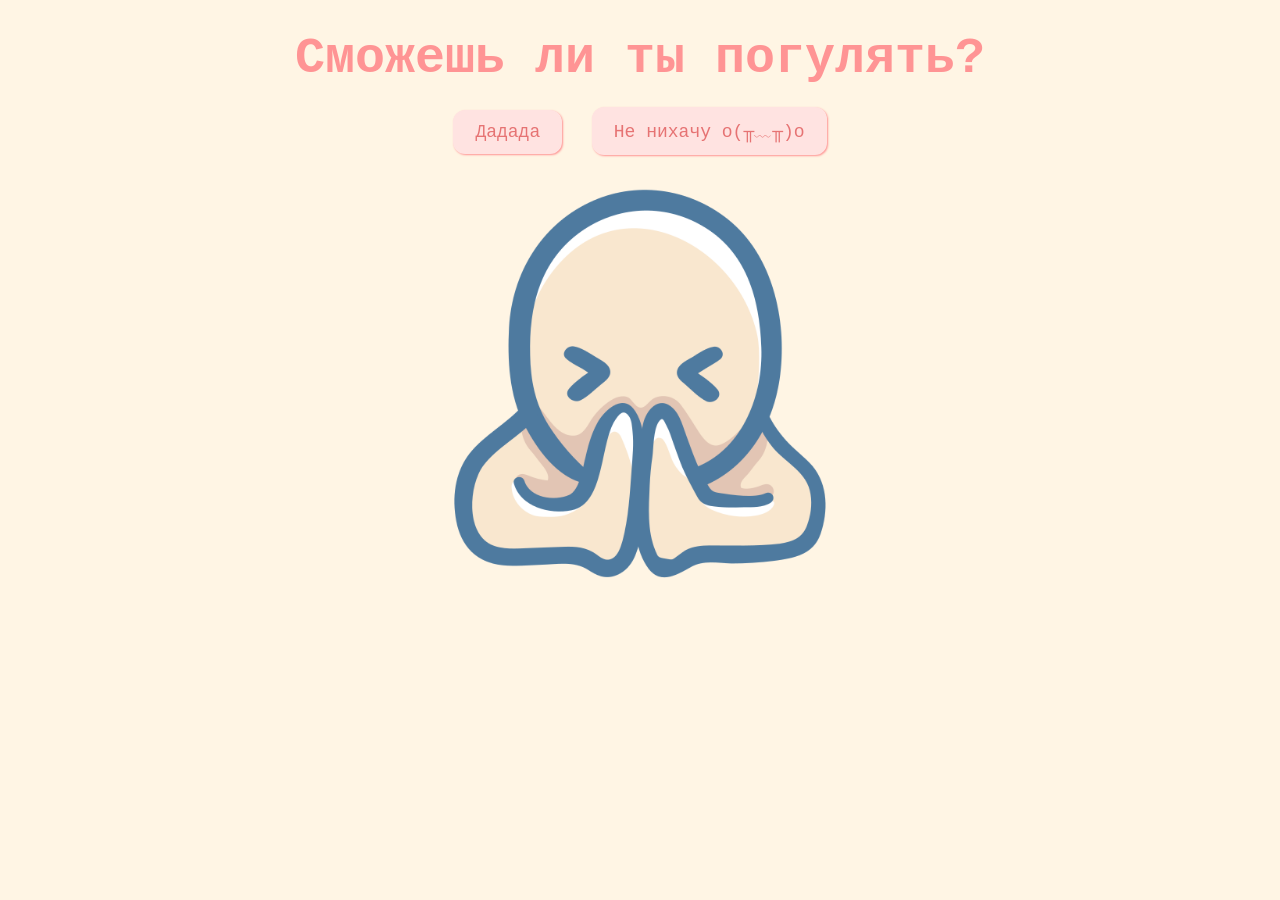
==== index.html @ 5491c105 "first commit" ====
<!DOCTYPE html>
<html lang="en">
	<head>
		<meta charset="UTF-8" />
		<meta name="viewport" content="width=device-width, initial-scale=1.0" />
		<title>Be My Valentine</title>
		<link rel="stylesheet" href="css/valentine.css" />
	</head>
	<body>
		<div id="valentineQuestion"><b>Сможешь ли ты погулять?</b></div>
		<button class="answerButton" onclick="location.href='thankyou.html'">
			Дадада
		</button>
		<button class="answerButton" id="noButton">Не нихачу o(╥﹏╥)o</button>
		<br />
		<img
			src="please.png"
			height="498px"
			width="150px"
			alt="cat asking question"
			class="responsive"
		/>

		<script>
			document.getElementById("noButton").addEventListener("click", function () {
				var yesButton = document.querySelector('button[onclick*="thankyou.html"]');
				var currentFontSize = parseInt(window.getComputedStyle(yesButton).fontSize);
				yesButton.style.fontSize = currentFontSize + 10 + "px"; // Increase font size by 5px
			});
		</script>
	</body>
</html>
---- css/valentine.css ----
body {
  text-align: center;
  margin-top: 30px;
  font-family: "Courier";
  background-color: #fff5e4;
  color: #ff9494;
}

img {
  height: 400px;
  width: auto;
  padding: 10px;
}

#valentineQuestion {
  font-size: 50px;
  margin-bottom: 10px;
}
.answerButton {
  padding: 10px 20px;
  font-size: 18px;
  cursor: pointer;
  margin: 10px;
  font-family: "courier";
  margin-bottom: 20px;
  background-color: #ffe3e1;
  color: #e67373;
  border-radius: 12px;
  border: 2px solid #ffe3e1;
  box-shadow: 1px 1px 2px #ff9494;
  transition: 0.3s;
}

.answerButton:hover {
  background-color: #ff9494;
  color: #ffe3e1;
  border: 2px solid #ff9494;
  box-shadow: 1px 1px 2px #ffe3e1;
}
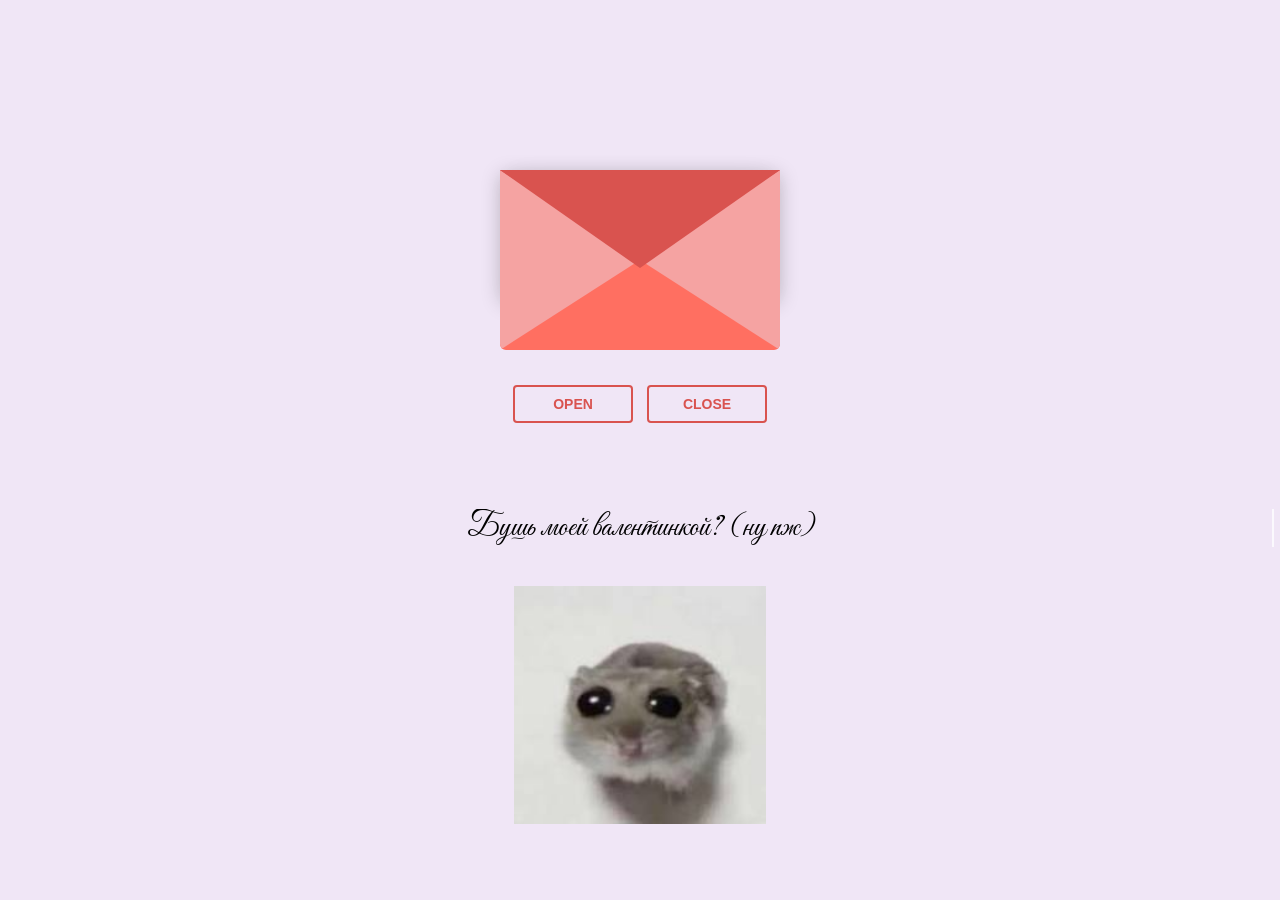
==== commit 998d4300: "Добавил index.html" ====
--- a/index.html
+++ b/index.html
@@ -2,31 +2,48 @@
 <html lang="en">
 	<head>
 		<meta charset="UTF-8" />
-		<meta name="viewport" content="width=device-width, initial-scale=1.0" />
-		<title>Be My Valentine</title>
-		<link rel="stylesheet" href="css/valentine.css" />
+		<title>Love letter for crush</title>
+		<link rel="preconnect" href="https://fonts.googleapis.com" />
+		<link rel="preconnect" href="https://fonts.gstatic.com" crossorigin />
+		<link
+			href="https://fonts.googleapis.com/css2?family=Dancing+Script:wght@400..700&display=swap"
+			rel="stylesheet"
+		/>
+		<link rel="stylesheet" href="love letter 2.css" />
 	</head>
 	<body>
-		<div id="valentineQuestion"><b>Сможешь ли ты погулять?</b></div>
-		<button class="answerButton" onclick="location.href='thankyou.html'">
-			Дадада
-		</button>
-		<button class="answerButton" id="noButton">Не нихачу o(╥﹏╥)o</button>
-		<br />
-		<img
-			src="please.png"
-			height="498px"
-			width="150px"
-			alt="cat asking question"
-			class="responsive"
-		/>
+		<!-- tiktok meowish -->
+		<div class="envlope-wrapper">
+			<div id="envelope" class="close">
+				<div class="front flap"></div>
+				<div class="front pocket"></div>
+				<div class="letter">
+					<div class="words line1">To:Kalima</div>
+					<div class="words line2">Дорогая Калима,</div>
+					<div class="words line3">Каждый раз когда я вижу тебя</div>
+					<div class="words line4">я вахуи</div>
+				</div>
+				<div class="hearts">
+					<div class="heart a1"></div>
+					<div class="heart a2"></div>
+					<div class="heart a3"></div>
+				</div>
+			</div>
+		</div>
 
-		<script>
-			document.getElementById("noButton").addEventListener("click", function () {
-				var yesButton = document.querySelector('button[onclick*="thankyou.html"]');
-				var currentFontSize = parseInt(window.getComputedStyle(yesButton).fontSize);
-				yesButton.style.fontSize = currentFontSize + 10 + "px"; // Increase font size by 5px
-			});
-		</script>
+		<div class="reset">
+			<button id="open">Open</button>
+			<button id="reset">Close</button>
+		</div>
+		<div class="img-let">
+			<div class="img hgInner">
+				<img
+					src="[data-uri]"
+				/>
+			</div>
+			<p class="cursor typewriter-animation">Бушь моей валентинкой? (ну пж)</p>
+		</div>
+		<script src="https://cdnjs.cloudflare.com/ajax/libs/jquery/3.5.1/jquery.min.js"></script>
+		<script src="love letter 2.js"></script>
 	</body>
 </html>
--- a/love letter 2.css
+++ b/love letter 2.css
@@ -0,0 +1,337 @@
+/* Google Fonts */
+@import url(https://fonts.googleapis.com/css?family=Anonymous+Pro);
+@import url("https://fonts.googleapis.com/css2?family=Great+Vibes&display=swap");
+/* Cursor */
+.cursor {
+	position: relative;
+	width: 24em;
+	margin: 0 auto;
+	margin-top: 50px;
+	border-right: 2px solid rgba(255, 255, 255, 0.75);
+	font-size: 30px;
+	text-align: center;
+	white-space: nowrap;
+	overflow: hidden;
+	transform: translateY(-50%);
+	font-family: "Great Vibes", serif;
+	font-weight: 400;
+	font-style: normal;
+}
+.hgInner {
+	position: relative;
+
+	opacity: 0; /* Начальная прозрачность */
+	animation: fadeIn 2s forwards;
+}
+.img-let {
+	display: flex;
+	flex-direction: column-reverse;
+}
+.img {
+	text-align: center;
+	padding-top: 20px;
+}
+.img img {
+	width: 20%;
+}
+@keyframes fadeIn {
+	from {
+		opacity: 0;
+	}
+	to {
+		opacity: 1;
+	}
+}
+
+/* Animation */
+.typewriter-animation {
+	animation: typewriter 5s steps(50) 1s 1 normal both,
+		blinkingCursor 500ms steps(50) infinite normal;
+}
+@keyframes typewriter {
+	from {
+		width: 0;
+	}
+	to {
+		width: 100%;
+	}
+}
+@keyframes blinkingCursor {
+	from {
+		border-right-color: rgba(255, 255, 255, 0.75);
+	}
+	to {
+		border-right-color: transparent;
+	}
+}
+
+#envelope {
+	position: relative;
+	width: 280px;
+	height: 130px;
+	border-bottom-left-radius: 6px;
+	border-bottom-right-radius: 6px;
+	margin-left: auto;
+	margin-right: auto;
+	top: 120px;
+	background-color: #d9534f; /* Warm romantic red */
+	box-shadow: 0 4px 20px rgba(0, 0, 0, 0.2);
+}
+
+.front {
+	position: absolute;
+	width: 0;
+	height: 0;
+	z-index: 3;
+}
+
+.flap {
+	border-left: 140px solid transparent;
+	border-right: 140px solid transparent;
+	border-bottom: 82px solid transparent;
+	/* a little smaller */
+	border-top: 98px solid #d9534f; /* Same romantic red */
+	/* a little larger */
+	transform-origin: top;
+	pointer-events: none;
+}
+
+.pocket {
+	border-left: 140px solid #f5a3a2; /* Soft pinkish red for the pocket */
+	border-right: 140px solid #f5a3a2;
+	border-bottom: 90px solid #ff6f61; /* Lighter romantic red */
+	border-top: 90px solid transparent;
+	border-bottom-left-radius: 6px;
+	border-bottom-right-radius: 6px;
+}
+
+.letter {
+	position: relative;
+	background-color: #fff;
+	width: 90%;
+	margin-top: 50px;
+	margin-left: auto;
+	margin-right: auto;
+	height: 90%;
+	top: 5%;
+	border-radius: 6px;
+	box-shadow: 0 2px 26px rgba(0, 0, 0, 0.12);
+	font-family: "Great Vibes", serif;
+	font-weight: 400;
+	font-style: normal;
+}
+
+.letter:after {
+	content: "";
+	position: absolute;
+	top: 0;
+	bottom: 0;
+	left: 0;
+	right: 0;
+}
+
+.words {
+	position: absolute;
+	left: 10%;
+	width: 80%;
+	height: 14%;
+	background-color: #ffe6e6; /* Light romantic tone */
+}
+
+.words.line1 {
+	top: 10%;
+	font-size: 0.5rem;
+	width: 20%;
+	height: 7%;
+	font-size: 0.7rem;
+}
+
+.words.line2 {
+	top: 30%;
+	text-align: center;
+	font-size: 1.1rem;
+}
+
+.words.line3 {
+	top: 50%;
+	font-size: 1.1rem;
+	text-align: center;
+}
+
+.words.line4 {
+	top: 70%;
+	font-size: 1.1rem;
+	text-align: center;
+}
+
+.open .flap {
+	transform: rotateX(180deg);
+	transition: transform 0.4s ease, z-index 0.6s;
+	z-index: 1;
+}
+
+.close .flap {
+	transform: rotateX(0deg);
+	transition: transform 0.4s 0.6s ease, z-index 1s;
+	z-index: 5;
+}
+
+.close .letter {
+	transform: translateY(0px);
+	transition: transform 0.4s ease, z-index 1s;
+	z-index: 1;
+}
+
+.open .letter {
+	transform: translateY(-180px);
+	transition: transform 0.4s 0.6s ease, z-index 0.6s;
+	z-index: 2;
+}
+
+.hearts {
+	position: absolute;
+	top: 90px;
+	left: 0;
+	right: 0;
+	z-index: 2;
+}
+
+.heart {
+	position: absolute;
+	bottom: 0;
+	right: 10%;
+	pointer-events: none;
+}
+
+.heart:before,
+.heart:after {
+	position: absolute;
+	content: "";
+	left: 50px;
+	top: 0;
+	width: 50px;
+	height: 80px;
+	background: #e60073; /* Deep romantic pink */
+	border-radius: 50px 50px 0 0;
+	transform: rotate(-45deg);
+	transform-origin: 0 100%;
+	pointer-events: none;
+}
+
+.heart:after {
+	left: 0;
+	transform: rotate(45deg);
+	transform-origin: 100% 100%;
+}
+
+.close .heart {
+	opacity: 0;
+	-webkit-animation: none;
+	animation: none;
+}
+
+.a1 {
+	left: 20%;
+	transform: scale(0.6);
+	opacity: 1;
+	-webkit-animation: slideUp 4s linear 1, sideSway 2s ease-in-out 4 alternate;
+	-moz-animation: slideUp 4s linear 1, sideSway 2s ease-in-out 4 alternate;
+	-webkit-animation-fill-mode: forwards;
+	animation-fill-mode: forwards;
+	-webkit-animation-delay: 0.7s;
+	animation-delay: 0.7s;
+}
+
+.a2 {
+	left: 55%;
+	transform: scale(1);
+	opacity: 1;
+	-webkit-animation: slideUp 5s linear 1, sideSway 4s ease-in-out 2 alternate;
+	-moz-animation: slideUp 5s linear 1, sideSway 4s ease-in-out 2 alternate;
+	-webkit-animation-fill-mode: forwards;
+	animation-fill-mode: forwards;
+	-webkit-animation-delay: 0.7s;
+	animation-delay: 0.7s;
+}
+
+.a3 {
+	left: 10%;
+	transform: scale(0.8);
+	opacity: 1;
+	-webkit-animation: slideUp 7s linear 1, sideSway 2s ease-in-out 6 alternate;
+	-moz-animation: slideUp 7s linear 1, sideSway 2s ease-in-out 6 alternate;
+	-webkit-animation-fill-mode: forwards;
+	animation-fill-mode: forwards;
+	-webkit-animation-delay: 0.7s;
+	animation-delay: 0.7s;
+}
+
+@-webkit-keyframes slideUp {
+	0% {
+		top: 0;
+	}
+	100% {
+		top: -600px;
+	}
+}
+@keyframes slideUp {
+	0% {
+		top: 0;
+	}
+	100% {
+		top: -600px;
+	}
+}
+@-webkit-keyframes sideSway {
+	0% {
+		margin-left: 0px;
+	}
+	100% {
+		margin-left: 50px;
+	}
+}
+@keyframes sideSway {
+	0% {
+		margin-left: 0px;
+	}
+	100% {
+		margin-left: 50px;
+	}
+}
+body {
+	background-color: #f0e6f6; /* Soft lavender for a romantic, dreamy feel */
+}
+
+.envlope-wrapper {
+	height: 330px;
+}
+
+.reset {
+	text-align: center;
+	padding-bottom: 50px;
+}
+
+.reset button {
+	font-weight: 800;
+	font-style: normal;
+	transition: all 0.1s linear;
+	-webkit-appearance: none;
+	background-color: transparent;
+	border: solid 2px #d9534f;
+	border-radius: 4px;
+	color: #d9534f;
+	display: inline-block;
+	font-size: 14px;
+	text-transform: uppercase;
+	margin: 5px;
+	padding: 10px;
+	line-height: 1em;
+	text-decoration: none;
+	min-width: 120px;
+	cursor: pointer;
+}
+
+.reset button:hover {
+	background-color: #d9534f;
+	color: #fff;
+}
